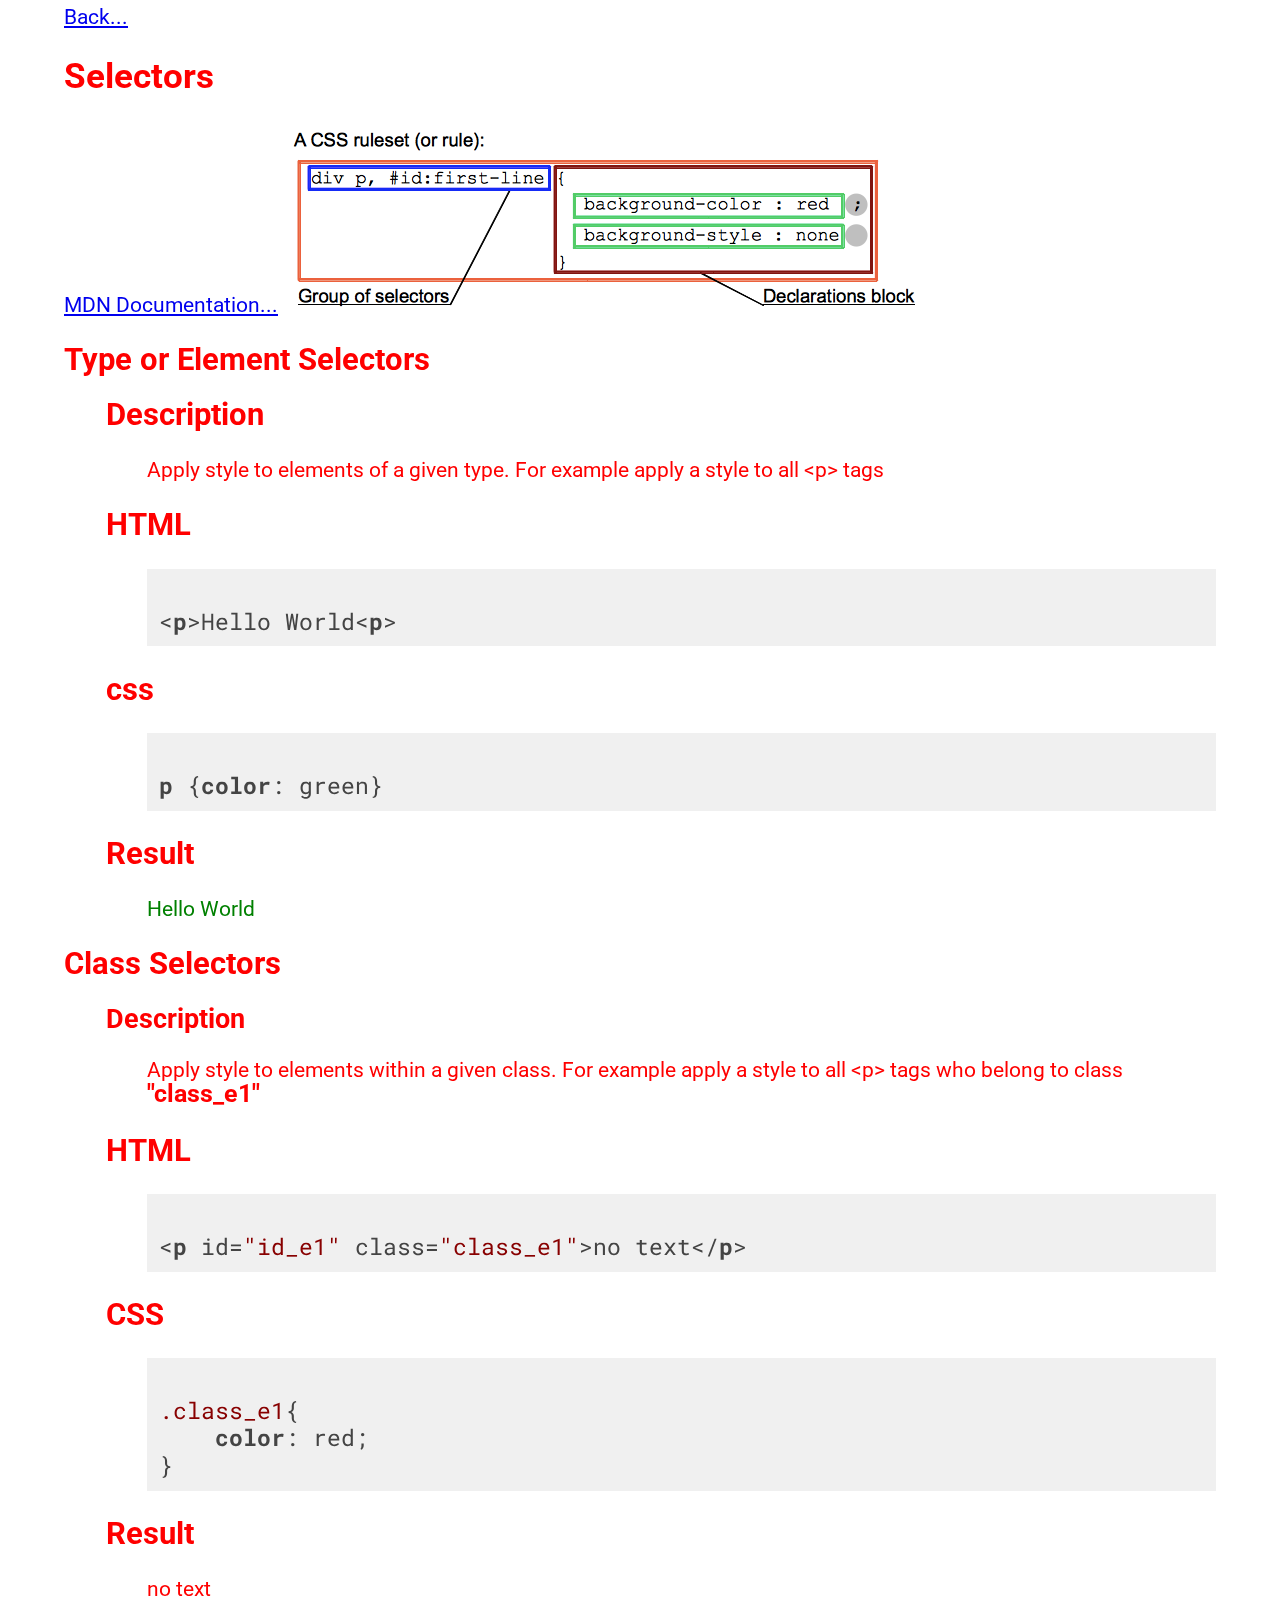
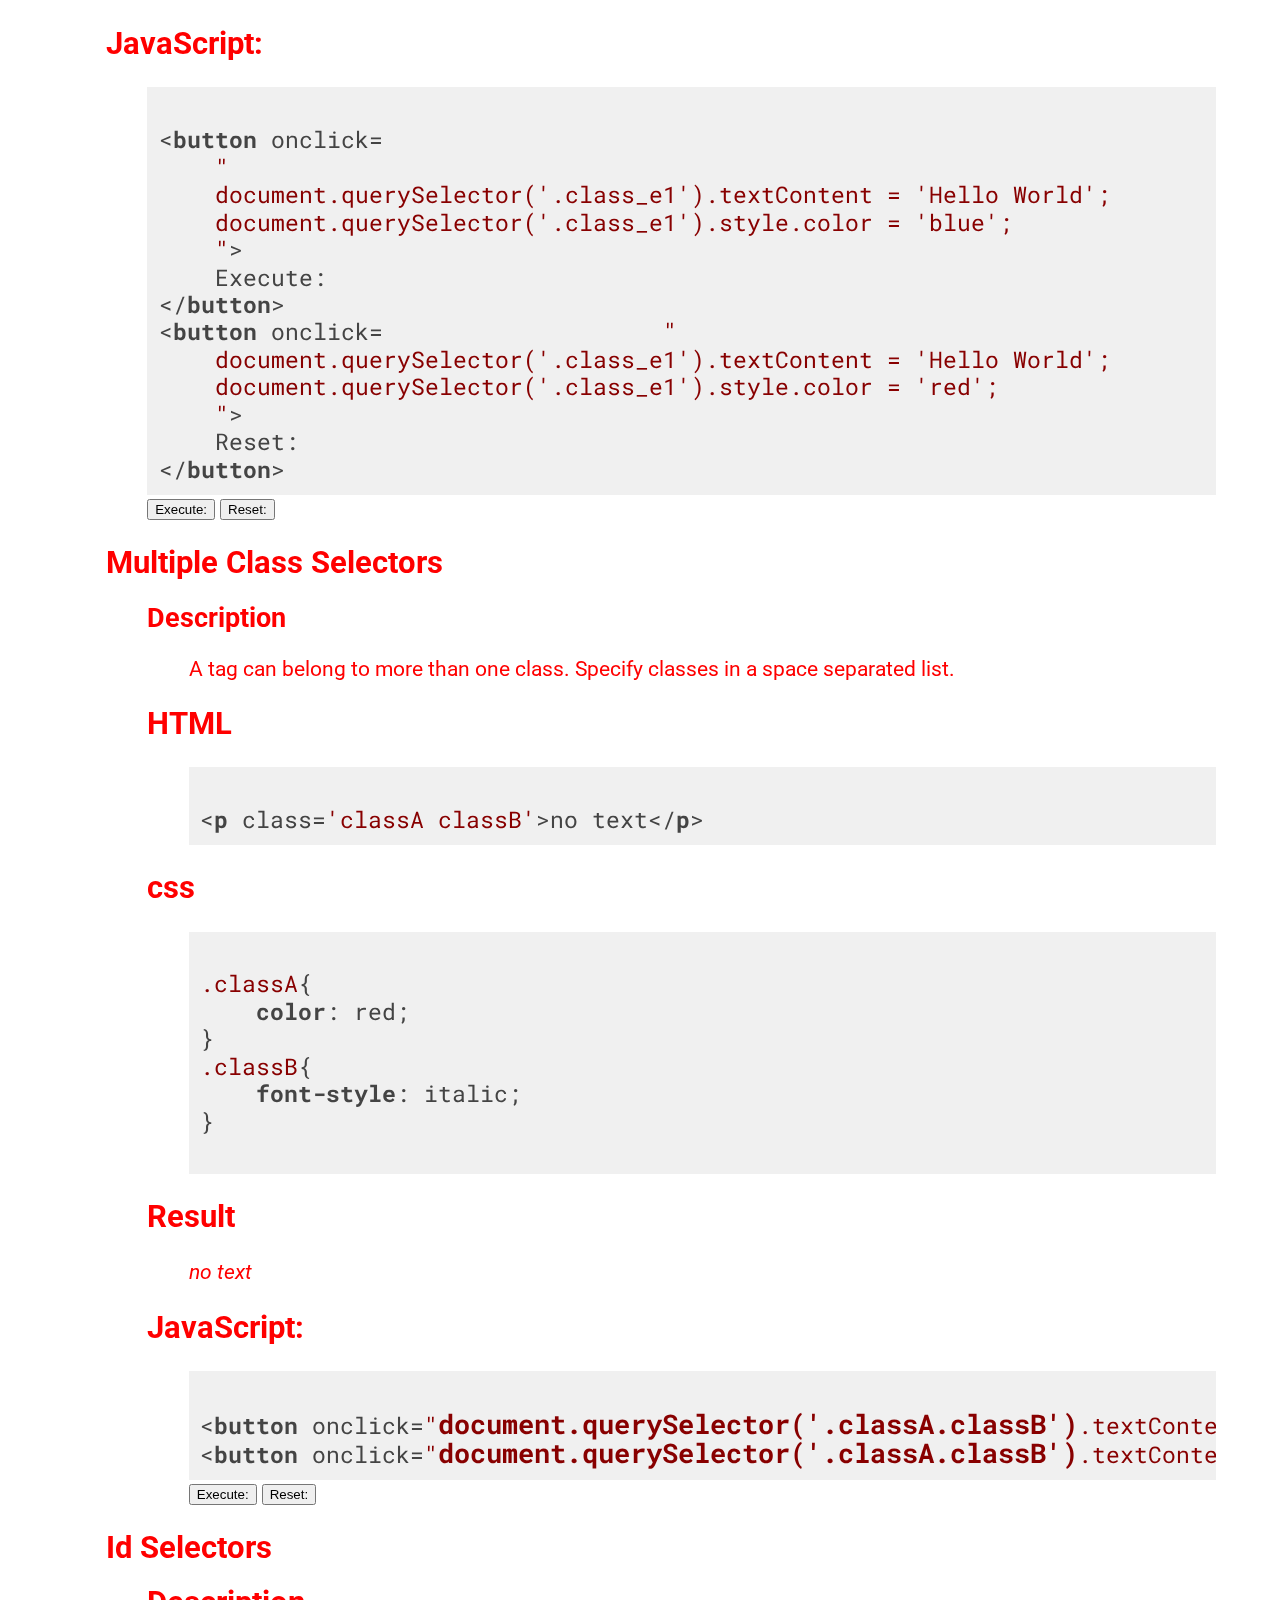
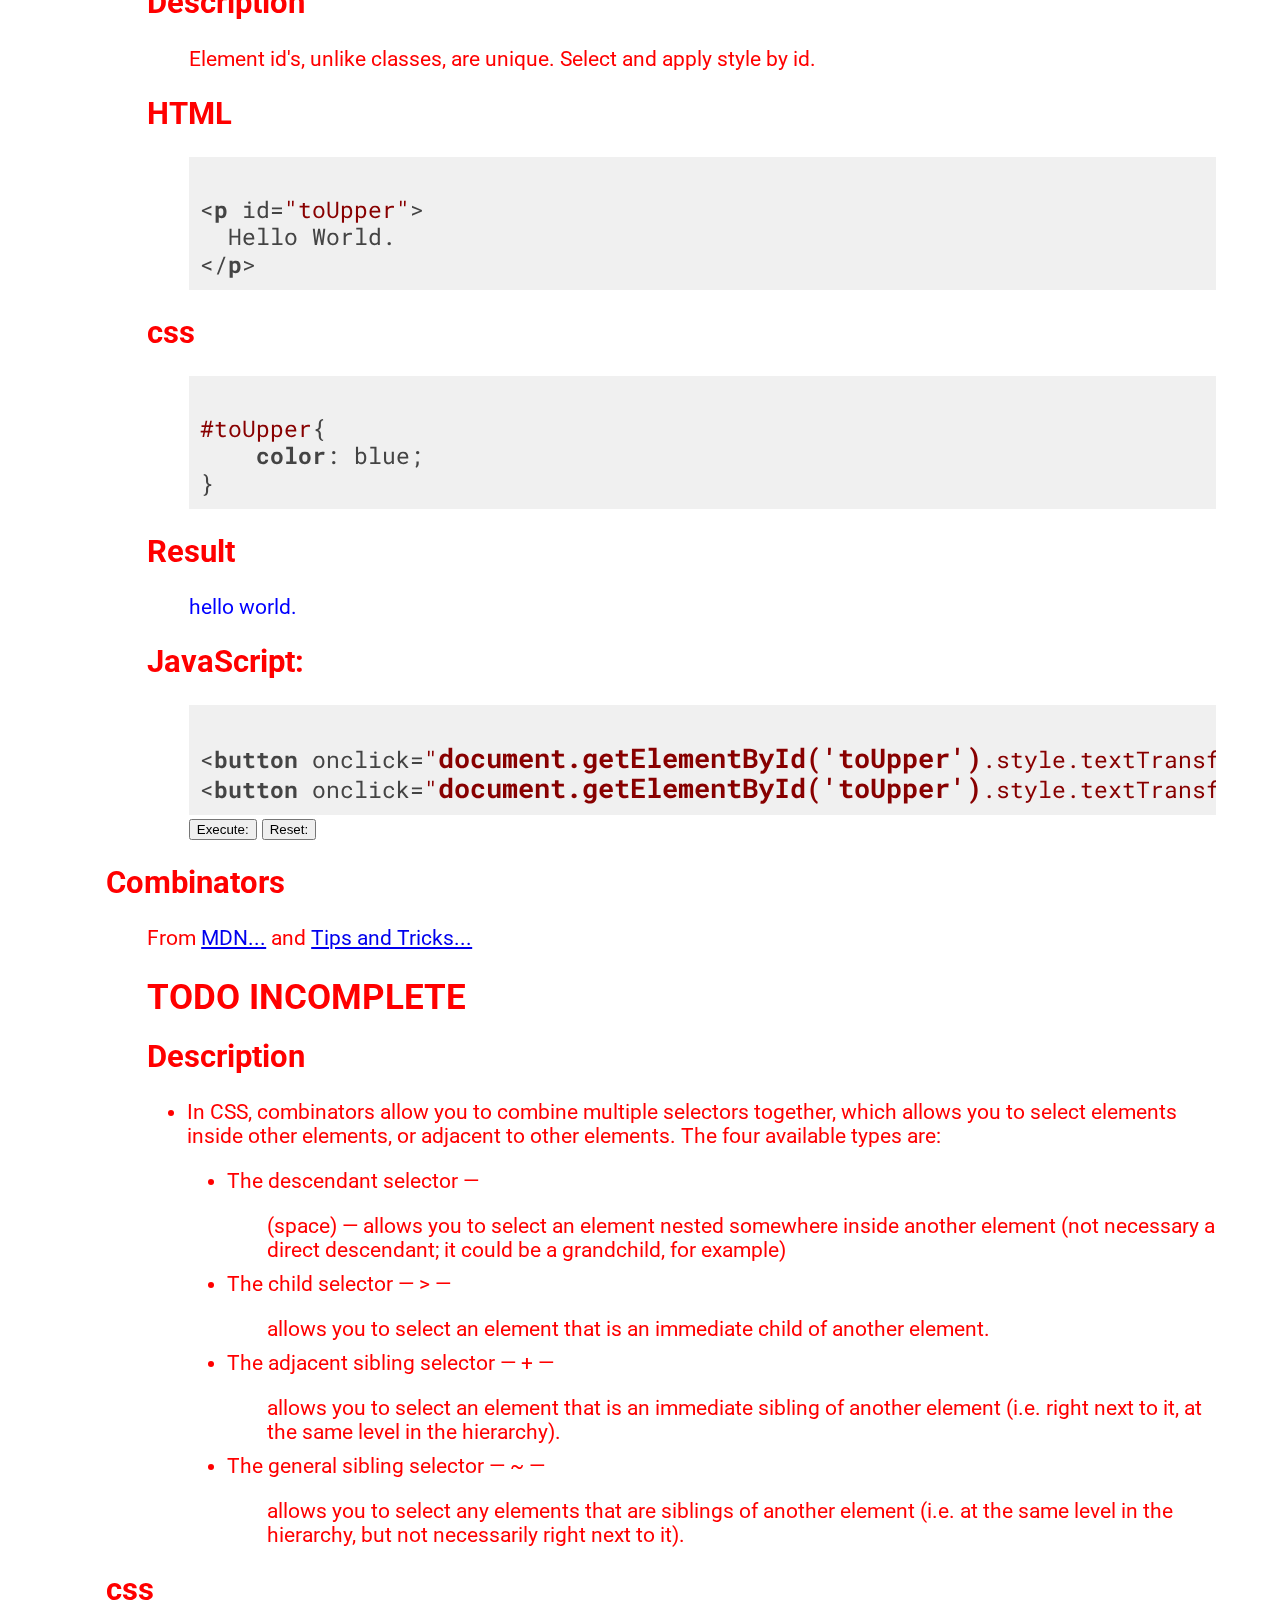
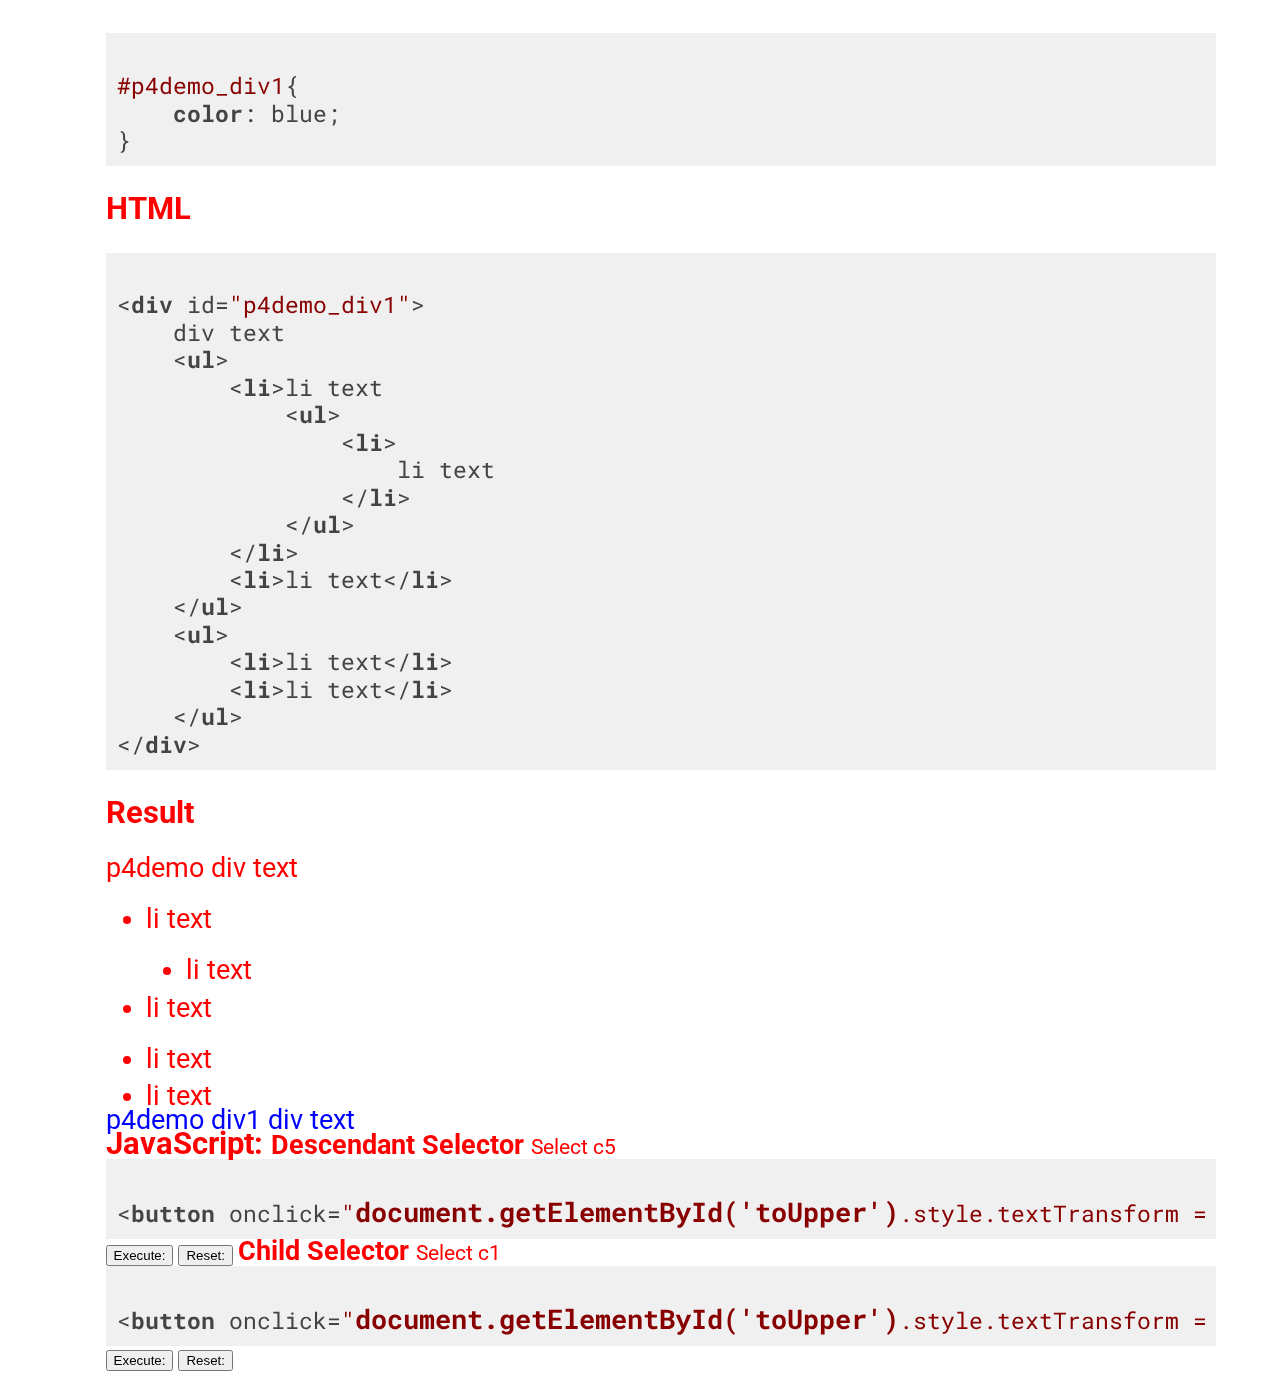
==== web/p04/demo.html @ 41cc759f "Merge origin/master" ====
<!DOCTYPE html>
<!--
To change this license header, choose License Headers in Project Properties.
To change this template file, choose Tools | Templates
and open the template in the editor.
-->
<html>
    <head>
        <title>p4 demo</title>
        <meta charset="UTF-8">
        <meta name="viewport" content="width=device-width, initial-scale=1.0">
        <link rel="stylesheet" type="text/css" href="../resources/css/myLayout.css">
        <!-- fonts see https://fonts.google.com/specimen/Roboto?selection.family=Roboto -->
        <link href="https://fonts.googleapis.com/css?family=Roboto|Roboto+Mono" rel="stylesheet">

        <link rel="stylesheet" href="../resources/libraries/highlight/styles/default.css">
        <script src="../resources/libraries/highlight/highlight.pack.js"></script>
        <script>hljs.initHighlightingOnLoad();</script>
        <style>
            p{ color: green;}
            .class_e1{color: red;}
            .p4demo{
                color:red;
            }
            .p4demo .div1{
                color: blue;
            }
        </style>
    </head>
    <body>
        <div id="container" class="grid-container outline p4demo">
            <a href="../p04.html">Back...</a>
            <h1>Selectors</h1>
            <a target="_blank" href='https://developer.mozilla.org/en-US/docs/Learn/CSS/Introduction_to_CSS/Selectors'>MDN Documentation...</a>
            <img src='../resources/images/css syntax - ruleset.png'/>
            <h2>Type or Element Selectors</h2>
            <div class="tab1">
                <h2>Description</h2>
                <div class="tab1">
                    Apply style to elements of a given type.  For example apply a style to all &lt;p&gt; tags
                </div>
            </div>

            <div class="tab1">
                <h2>HTML</h2>
                <div class="tab1">
                    <pre><code class="html">
&lt;p&gt;Hello World&lt;p&gt;
</code></pre>
                </div>
            </div>

            <div class="tab1">
                <h2>css</h2>
                <div class="tab1">
                    <pre><code class="css">
p {color: green}
</code></pre>
                </div>
            </div>
            <div class="tab1">
                <h2>Result</h2>
                <div class="tab1">
                    <p>Hello World</p>
                </div>
            </div>

            <div>
                <h2>Class Selectors</h2>
            </div>
            <div class="tab1">
                <h3>Description</h3>
                <div class="tab1">
                    Apply style to elements within a given class.  For example apply a style to all &lt;p&gt; tags
                    who belong to class <em>"class_e1"</em>
                </div>
            </div>

            <div class="tab1">
                <h2>HTML</h2>
                <div class="tab1">
                    <pre><code class="html">
&lt;p id="id_e1" class="class_e1"&gt;no text&lt;/p&gt;
</code></pre>
                </div>
            </div>
            <div class="tab1">
                <h2>CSS</h2>
                <div class="tab1">
                    <pre><code class="css">
.class_e1{
    color: red;
}
</code></pre>
                </div>
            </div>
            <div class="tab1">
                <h2>Result</h2>
                <div class="tab1">
                    <p id="id_e1" class="class_e1">no text</p>
                </div>
            </div>
            <div class="tab1">
                <h2>JavaScript: </h2>
                <div>
                    <div class="tab1">
                        <pre><code class="html">
&lt;button onclick=
    "
    document.querySelector('.class_e1').textContent = 'Hello World';
    document.querySelector('.class_e1').style.color = 'blue';
    "&gt;
    Execute:
&lt;/button&gt;
&lt;button onclick=                    "
    document.querySelector('.class_e1').textContent = 'Hello World';
    document.querySelector('.class_e1').style.color = 'red';
    "&gt;
    Reset:
&lt;/button&gt;
</code></pre>
                        <button onclick=
                                "
                                        document.querySelector('.class_e1').textContent = 'Hello World';
                                        document.querySelector('.class_e1').style.color = 'blue';
                                ">
                            Execute:
                        </button>
                        <button onclick=                    "
                                document.querySelector('.class_e1').textContent = 'Hello World';
                                document.querySelector('.class_e1').style.color = 'red';
                                ">
                            Reset:
                        </button>
                    </div>


                    <h2>Multiple Class Selectors</h2>
                    <div class="tab1">
                        <h3>Description</h3>
                        <div class="tab1">
                            A tag can belong to more than one class.  Specify classes in a space separated list.
                        </div>
                    </div>

                    <div class="tab1">
                        <h2>HTML</h2>
                        <div class="tab1">
                            <pre><code class="html">
&lt;p class='classA classB'&gt;no text&lt;/p&gt;
</code></pre>
                        </div>
                    </div>

                    <div class="tab1">
                        <h2>css</h2>
                        <div class="tab1">
                            <pre><code class="css">
.classA{
    color: red;
}
.classB{
    font-style: italic;
}

</code></pre>
                        </div>
                    </div>
                    <div class="tab1">
                        <h2>Result</h2>
                        <div class="tab1">
                            <p class='classA classB'>no text</p>
                        </div>
                    </div>
                    <div class="tab1">
                        <h2>JavaScript: </h2>
                        <div class="tab1">
                            <pre><code>
&lt;button onclick="<em>document.querySelector('.classA.classB')</em>.textContent = 'Hello World'"&gt;Execute:&lt;/button&gt;
&lt;button onclick="<em>document.querySelector('.classA.classB')</em>.textContent = 'no text'"&gt;Reset:&lt;/button&gt;
</code></pre>
                            <button onclick="document.querySelector('.classA.classB').textContent = 'Hello World'">Execute:</button>
                            <button onclick="document.querySelector('.classA.classB').textContent = 'no text'">Reset:</button>
                        </div>
                    </div>
                    <h2>Id Selectors</h2>
                    <div class="tab1">
                        <h2>Description</h2>
                        <div class="tab1">
                            Element id's, unlike classes, are unique.  Select and apply style by id.
                        </div>
                    </div>
                    <div class="tab1">
                        <h2>HTML</h2>
                        <div class="tab1">
                            <pre><code class="html">
&lt;p id="toUpper"&gt;
  Hello World.
&lt;/p&gt;
</code></pre>
                        </div>
                    </div>
                    <div class="tab1">
                        <h2>css</h2>
                        <div class="tab1">
                            <pre><code class="css">
#toUpper{
    color: blue;
}
</code></pre>
                        </div>
                    </div>
                    <div class="tab1">
                        <h2>Result</h2>
                        <div class="tab1">
                            <p id="toUpper">hello world.</p>
                        </div>
                    </div>
                    <div class="tab1">
                        <h2>JavaScript: </h2>
                        <div class="tab1">
                            <pre><code>
&lt;button onclick="<em>document.getElementById('toUpper')</em>.style.textTransform = 'uppercase'"&gt;Execute:&lt;/button&gt;
&lt;button onclick="<em>document.getElementById('toUpper')</em>.style.textTransform = 'lowercase'"&gt;Reset:&lt;/button&gt;
</code></pre>
                            <button onclick="document.getElementById('toUpper').style.textTransform = 'uppercase'">Execute:</button>
                            <button onclick="document.getElementById('toUpper').style.textTransform = 'lowercase'">Reset:</button>
                        </div>
                    </div>
                    
                        <h2>Combinators</h2>
                        <div class="tab1">
                            From <a href='https://developer.mozilla.org/en-US/docs/Learn/CSS/Introduction_to_CSS/Simple_selectors'>MDN...</a>
                             and <a href='https://css-tricks.com/child-and-sibling-selectors/'>Tips and Tricks...</a>
                    </div>
                    <div class="tab1">
                        <h1>TODO INCOMPLETE</h1>
                        <h2>Description</h2>
                                <ul>
                                    <li>  
                                        In CSS, combinators allow you to combine multiple selectors together, which allows you to select elements inside other elements, or adjacent to other elements. The four available types are:
                                        <ul>
                                            <li>
                                                The descendant selector —  
                                                <ul>
                                                    <li style='display: block'>
                                                        (space) — allows you to select an element nested somewhere inside another element (not necessary a direct descendant; it could be a grandchild, for example)
                                                    </li>
                                                </ul>
                                            </li>
                                            <li>  
                                                The child selector — > — 
                                                <ul>
                                                    <li style='display: block'>
                                                        allows you to select an element that is an immediate child of another element.
                                                    </li>
                                                </ul>
                                            </li>
                                            <li>  
                                                The adjacent sibling selector — + — 
                                                <ul>
                                                    <li style='display: block'>
                                                        allows you to select an element that is an immediate sibling of another element (i.e. right next to it, at the same level in the hierarchy).
                                                    </li>
                                                </ul>
                                            </li>
                                            <li>  
                                                The general sibling selector — ~ — 
                                                <ul>
                                                    <li style='display: block'>
                                                        allows you to select any elements that are siblings of another element (i.e. at the same level in the hierarchy, but not necessarily right next to it).
                                                    </li>
                                                </ul>
                                            </li>
                                        </ul>
                                    </li>
                                </ul>
                            </div>
                        </div>
<h2>css</h2>
<pre><code class="css">
#p4demo_div1{
    color: blue;
}
</code></pre>
<h2>HTML</h2>
<pre><code class="html">
&lt;div id="p4demo_div1"&gt;
    div text
    &lt;ul&gt;
        &lt;li&gt;li text
            &lt;ul&gt;
                &lt;li&gt;
                    li text
                &lt;/li&gt;
            &lt;/ul&gt;
        &lt;/li&gt;
        &lt;li&gt;li text&lt;/li&gt;
    &lt;/ul&gt;
    &lt;ul&gt;
        &lt;li&gt;li text&lt;/li&gt;
        &lt;li&gt;li text&lt;/li&gt;
    &lt;/ul&gt;
&lt;/div&gt;
</code></pre>
<h2>Result</h2>
<div class="p4demo">
    p4demo div text
    <ul>
        <li>li text
            <ul>
                <li>
                    li text
                </li>
            </ul>
        </li>
        <li>li text</li>
    </ul>
    <ul>
        <li>li text</li>
        <li>li text</li>
    </ul>
    
    <div class="div1">
        p4demo div1 div text
    </div>
</div>

<h2 style="display: inline;">JavaScript: </h2>
<h3 style="display: inline;">Descendant Selector </h3>
Select c5
<pre><code>
&lt;button onclick="<em>document.getElementById('toUpper')</em>.style.textTransform = 'uppercase'"&gt;Execute:&lt;/button&gt;
</code></pre>
                                        <script>
                                            function p4demof1() {
                                                var el = document.getElementById('p4demo_div1');
                                                li = el.querySelector('ul li');
                                                li2 = li.querySelectorAll('li div');
                                                li.style.color = 'blue';
                                                //                                        alert(li2[1].textContent);
                                                li2[0].style.color = 'red';
                                                alert(li.textContent);
                                                li.textContent = 'xxx';
                                                alert(li.textContent);
                                            }
                                        </script>
                                        <button onclick="p4demof1()">Execute:</button>
                                        <button onclick="document.querySelector('.p4demo .c5').style.textTransform = 'lowercase'">Reset:</button>
<h3 style="display: inline;">Child Selector </h3>
Select c1
<pre><code>
&lt;button onclick="<em>document.getElementById('toUpper')</em>.style.textTransform = 'uppercase'"&gt;Execute:&lt;/button&gt;
</code></pre>
<button onclick="document.querySelector('.p4demo > .c1').style.textTransform = 'uppercase'">Execute:</button>
<button onclick="document.querySelector('.p4demo>.c1').style.textTransform = 'lowercase'">Reset:</button>

                </div>

                </body>
                </html>
---- web/resources/css/myLayout.css ----
@import url("reset.css");

body {
    font-family: Verdana, Arial, Helvetica, sans-serif;
    /*https://fonts.google.com/specimen/Roboto?selection.family=Roboto*/
    font-family: 'Roboto', sans-serif;
    font-size: 16px;
    color:#333;
    line-height: 1.5em;
}

/*****************http://j4n.co/blog/Creating-your-own-css-grid-system***********************************/
/*apply border box sizing to all elements*/
* {box-sizing: border-box;}

.grid-container{
    /* width: 100%; */
    /* max-width: 1200px;*/

    /* custom to center horizontally*/
    width: 90%;

    margin-top: 5px;
    margin-bottom: 5px;

    margin-left: auto;
    margin-right: auto;
}

/*-- our cleafix hack -- */ 
.row:before, 
.row:after {
    content:"";
    display: table ;
    clear:both;
}
/*
To find the width of one column, all we have to do is divide the total number of columns 
by the width of the container. In our case, the width of the container is 100%, and we want 
6 columns, so 100/6 = 16.66, so our base column width is 16.66%.
*/
/*
Before the 'border-box' box-sizing model, giving percentage-width elements a static padding 
was a real pain. Luckily, using the 'border-box' model, we can create gutters with ease.
*/

[class*='col-'] {
    float: left; 
    min-height: 1px; 
    width: 16.66%; 
    /*-- our gutter -- */
    padding: 12px; 
    background-color: #FFFFFF;
}
/*
This of course, is just the beginning. If we want a section that's 2 columns wide, we have 
to create an 2-column-wide column. The calculations are pretty simple.
*/

.col-1{ width: 16.66%; }
.col-2{ width: 33.33%; }
.col-3{ width: 50%;    }
.col-4{ width: 66.66%; }
.col-5{ width: 83.33%; }
.col-6{ width: 100%;   }

/*.outline, .outline *{
    outline: 1px solid #FFFFFF; 
}/*


/*-- some extra column content styling --*/
[class*='col-'] > p {
    background-color: #FFFFFF; 
    padding: 0;
    margin: 0;
    text-align: left; 
    color: black; 
}

h1{
    font-size: 1.7em;
    font-weight: bold;
    margin-bottom: 1em;
    margin-top: 1em;
}
h2{
    font-size: 1.5em;
    font-weight: bold;
    margin-bottom: 1em;
    margin-top: 1em;
}
h3{
    font-size: 1.3em;
    font-weight: bold;
    margin-bottom: 1em;
    margin-top: 1em;
}
pre {
    font-family: 'Roboto Mono', monospace;
    background-color: white;
    padding: 0em;
    overflow: auto;
}
.p4demo pre {
    font-family: 'Roboto Mono', monospace;
    background-color: white;
    padding: 0em;
    /*    margin: 1em;
        margin-left: 2em;
    */
    overflow: auto;
}
pre code{
    line-height: 1.2em;
    font-size: 1.1em;
}
.spacer{
    height: 1em;
    width: 100%;
    background-color: white;
    margin-top: 20px;
    margin-bottom: 20px;
    padding:0px;
}
/* default styles https://www.w3schools.com/tags/tag_ul.asp */
ul { 
    display: block;
    list-style-type: disc;
    margin-top: 1em;
    margin-bottom: 1 em;
    margin-left: 0;
    margin-right: 0;
    padding-left: 40px;
}
/* https://www.w3schools.com/tags/tag_li.asp */
li {
    display: list-item;
}
li {
    margin-top: .5em;
    margin-bottom: .5 em;

}
/* https://www.w3schools.com/tags/tag_em.asp  */
em { 
    font-style: italic;
}
em { 
    font-weight: bold;
    font-size: larger;
}

/**/
fieldset { 
    display: block;
    margin-left: 2px;
    margin-right: 2px;
    padding-top: 0.35em;
    padding-bottom: 0.625em;
    padding-left: 0.75em;
    padding-right: 0.75em;
    border: 2px groove threedface;
}
legend {
    display: block;
    padding-left: 2px;
    padding-right: 2px;
    border: none;
}
.p4demo legend {
    display: block;
    padding-left: 2px;
    padding-right: 2px;
    border: 1px solid threedface;
}

div{
    overflow-wrap: break-word;
}

.p4demo em{
    color:red;
    font-style: normal;
}
.p4demo{
    font-size: 1.3em;
}
.p4div{
    color:blue;
    text-align: left;
}
.p4demo .classA{
    color: red;
}
.p4demo .classB{
    font-style: italic;
}
.p4demo #toUpper{
    color: blue;
}

.tab1{
    margin-left: 2em;
}
.tab2{
    margin-left: 10em;
}
---- web/resources/libraries/highlight/styles/default.css ----
/*

Original highlight.js style (c) Ivan Sagalaev <maniac@softwaremaniacs.org>

*/

.hljs {
  display: block;
  overflow-x: auto;
  padding: 0.5em;
  background: #F0F0F0;
}


/* Base color: saturation 0; */

.hljs,
.hljs-subst {
  color: #444;
}

.hljs-comment {
  color: #888888;
}

.hljs-keyword,
.hljs-attribute,
.hljs-selector-tag,
.hljs-meta-keyword,
.hljs-doctag,
.hljs-name {
  font-weight: bold;
}


/* User color: hue: 0 */

.hljs-type,
.hljs-string,
.hljs-number,
.hljs-selector-id,
.hljs-selector-class,
.hljs-quote,
.hljs-template-tag,
.hljs-deletion {
  color: #880000;
}

.hljs-title,
.hljs-section {
  color: #880000;
  font-weight: bold;
}

.hljs-regexp,
.hljs-symbol,
.hljs-variable,
.hljs-template-variable,
.hljs-link,
.hljs-selector-attr,
.hljs-selector-pseudo {
  color: #BC6060;
}


/* Language color: hue: 90; */

.hljs-literal {
  color: #78A960;
}

.hljs-built_in,
.hljs-bullet,
.hljs-code,
.hljs-addition {
  color: #397300;
}


/* Meta color: hue: 200 */

.hljs-meta {
  color: #1f7199;
}

.hljs-meta-string {
  color: #4d99bf;
}


/* Misc effects */

.hljs-emphasis {
  font-style: italic;
}

.hljs-strong {
  font-weight: bold;
}
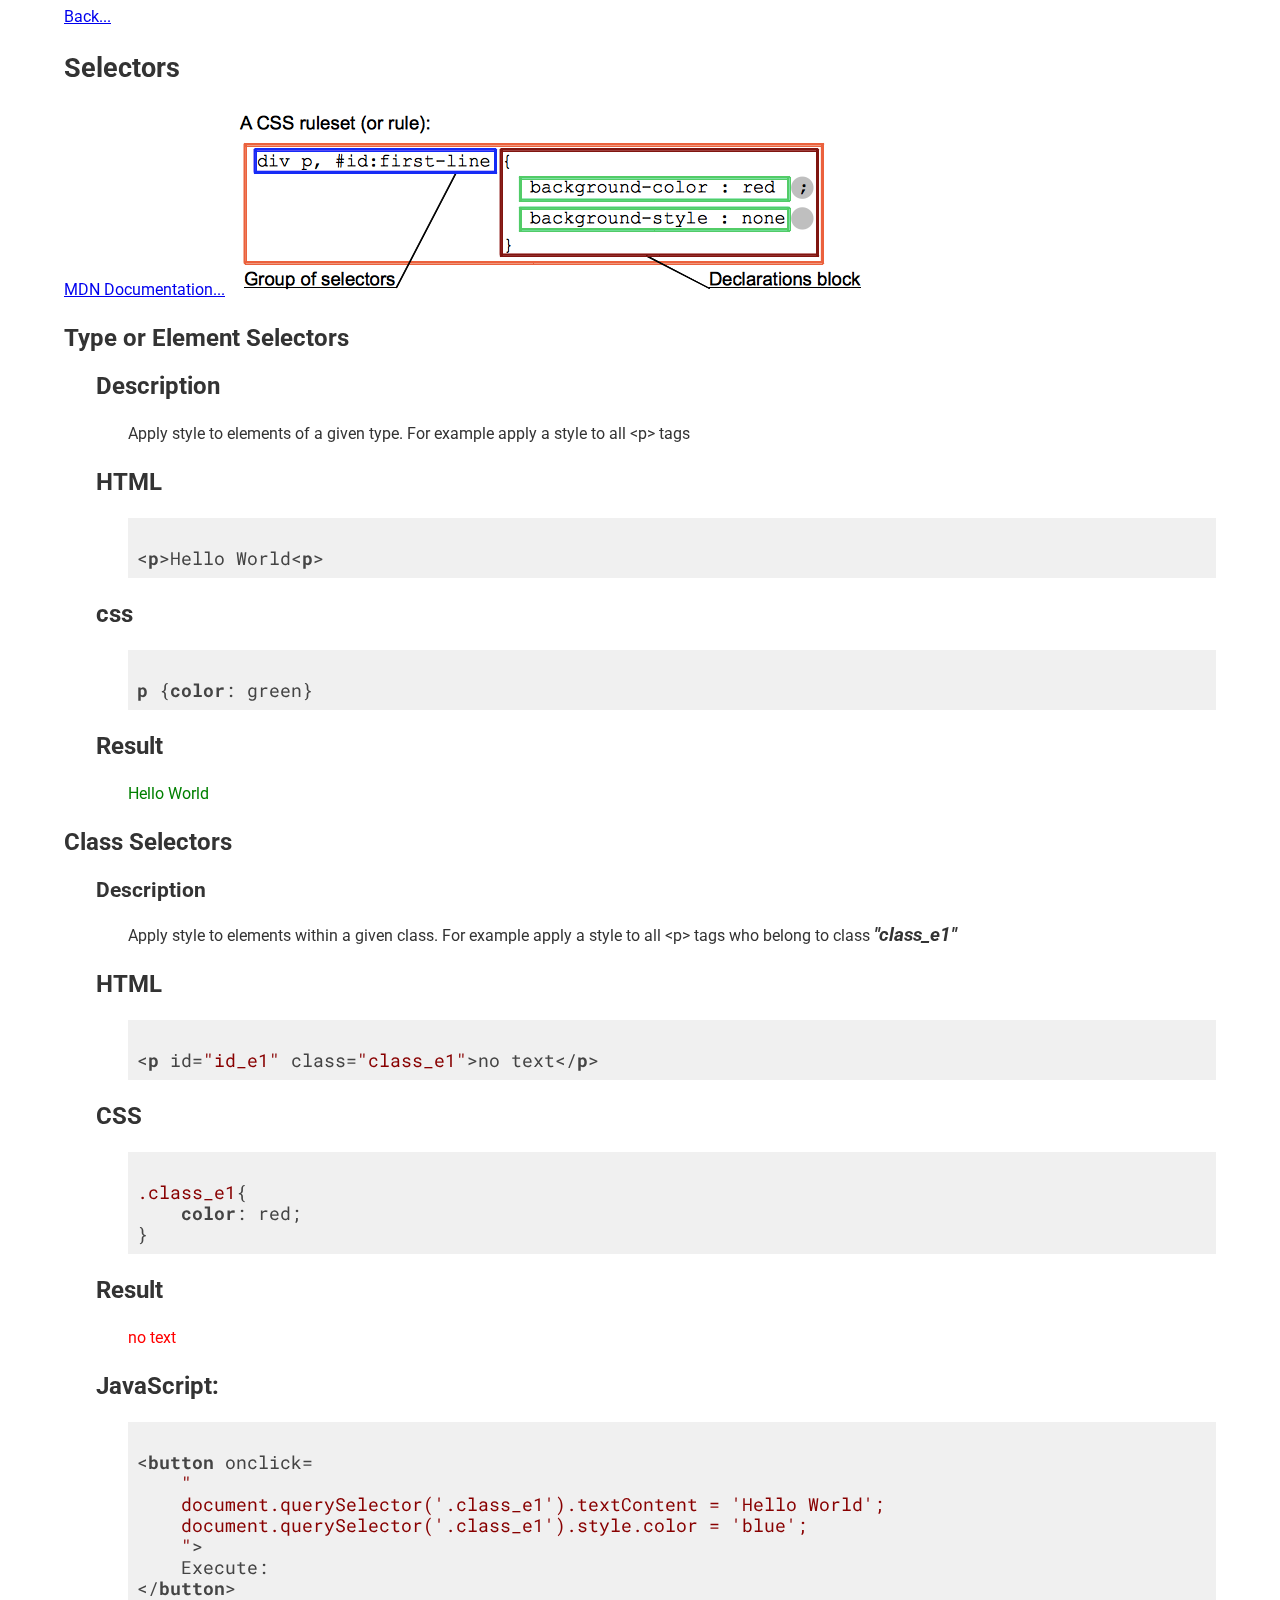
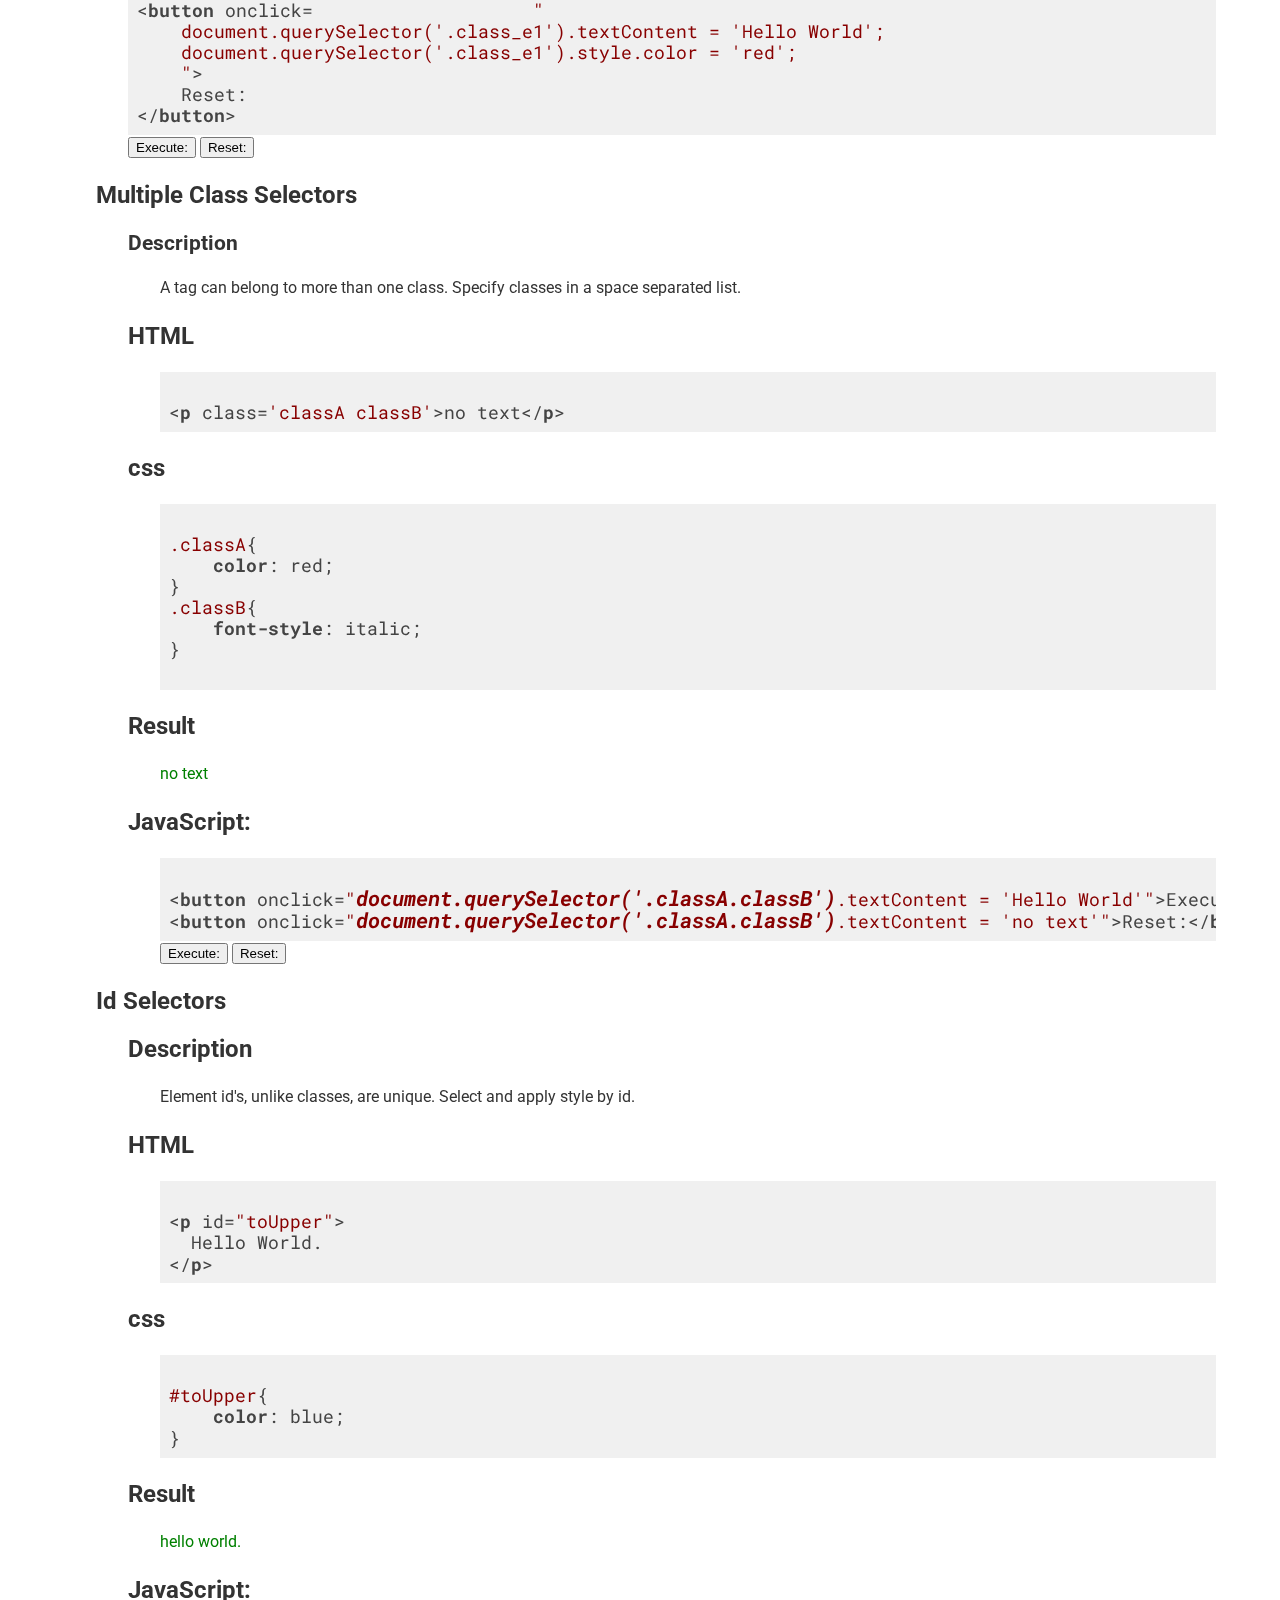
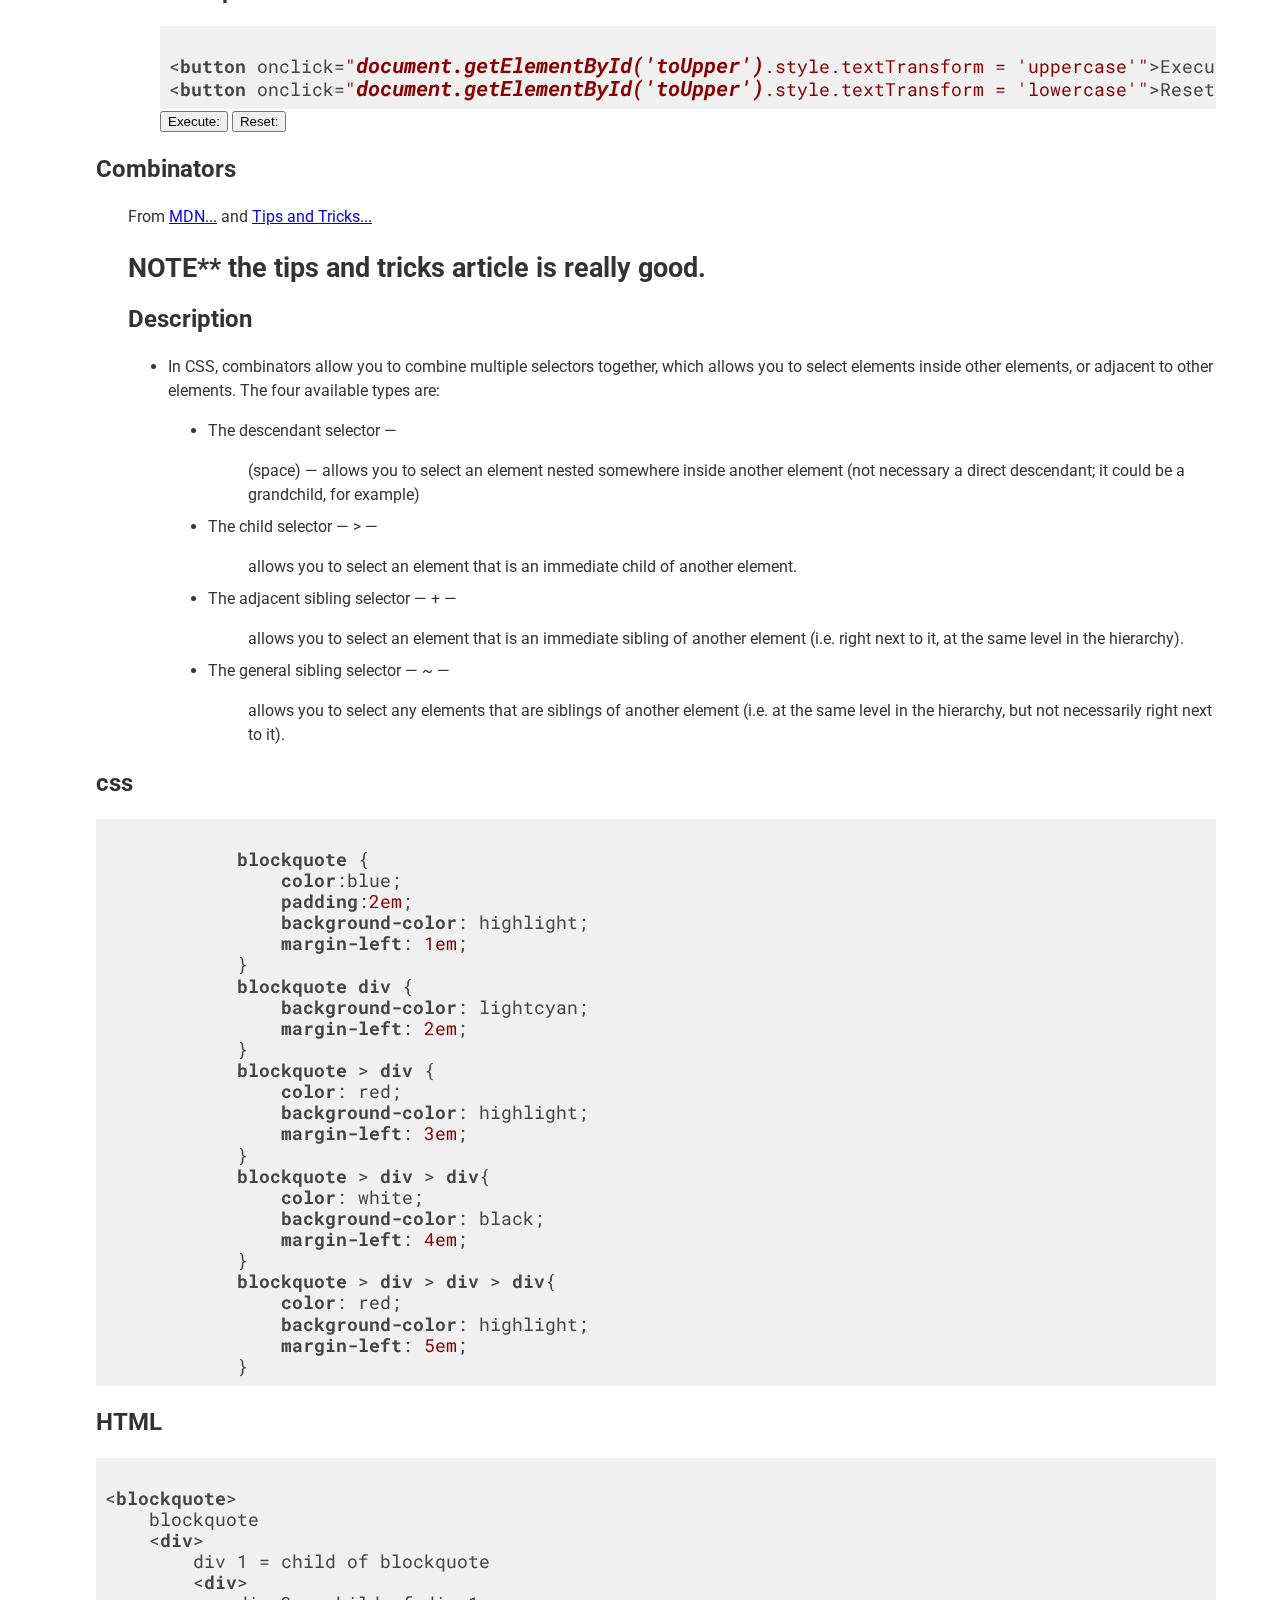
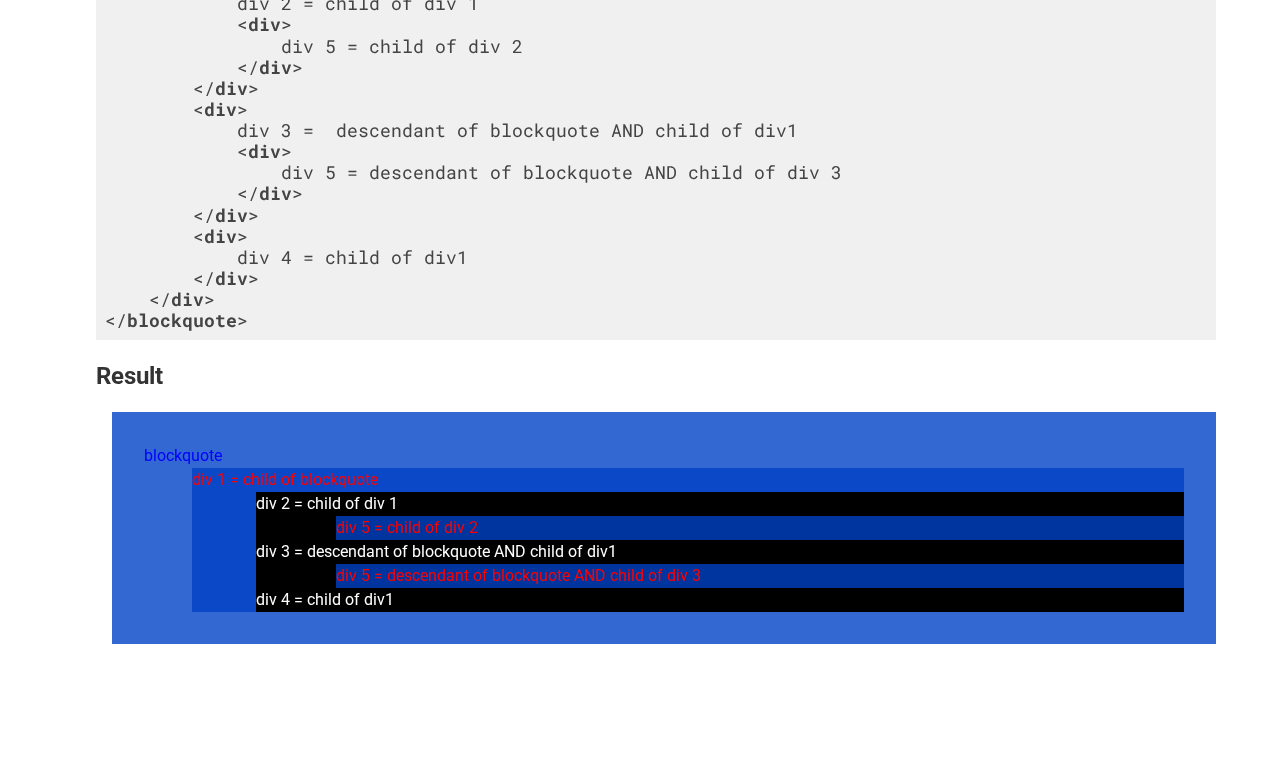
==== commit 6fbff597: "" ====
--- a/web/p04/demo.html
+++ b/web/p04/demo.html
@@ -19,16 +19,36 @@
         <style>
             p{ color: green;}
             .class_e1{color: red;}
-            .p4demo{
-                color:red;
-            }
-            .p4demo .div1{
-                color: blue;
-            }
+            blockquote {
+                color:blue;
+                padding:2em;
+                background-color: highlight;
+                margin-left: 1em;
+            }
+            blockquote div {
+                background-color: lightcyan;
+                margin-left: 2em;
+            }
+            blockquote > div {
+                color: red;
+                background-color: highlight;
+                margin-left: 3em;
+            }
+            blockquote > div > div{
+                color: white;
+                background-color: black;
+                margin-left: 4em;
+            }
+            blockquote > div > div > div{
+                color: red;
+                background-color: highlight;
+                margin-left: 5em;
+            }
+
         </style>
     </head>
     <body>
-        <div id="container" class="grid-container outline p4demo">
+        <div id="container" class="grid-container outline">
             <a href="../p04.html">Back...</a>
             <h1>Selectors</h1>
             <a target="_blank" href='https://developer.mozilla.org/en-US/docs/Learn/CSS/Introduction_to_CSS/Selectors'>MDN Documentation...</a>
@@ -227,135 +247,137 @@
                             <button onclick="document.getElementById('toUpper').style.textTransform = 'lowercase'">Reset:</button>
                         </div>
                     </div>
-                    
-                        <h2>Combinators</h2>
-                        <div class="tab1">
-                            From <a href='https://developer.mozilla.org/en-US/docs/Learn/CSS/Introduction_to_CSS/Simple_selectors'>MDN...</a>
-                             and <a href='https://css-tricks.com/child-and-sibling-selectors/'>Tips and Tricks...</a>
-                    </div>
-                    <div class="tab1">
-                        <h1>TODO INCOMPLETE</h1>
+
+                    <h2>Combinators</h2>
+                    <div class="tab1">
+                        From <a href='https://developer.mozilla.org/en-US/docs/Learn/CSS/Introduction_to_CSS/Simple_selectors'>MDN...</a>
+                        and <a href='https://css-tricks.com/child-and-sibling-selectors/'>Tips and Tricks...</a>
+                    </div>
+                    <div class="tab1">
+                        <h1>NOTE** the tips and tricks article is really good.</h1>
                         <h2>Description</h2>
+                        <ul>
+                            <li>  
+                                In CSS, combinators allow you to combine multiple selectors together, which allows you to select elements inside other elements, or adjacent to other elements. The four available types are:
                                 <ul>
+                                    <li>
+                                        The descendant selector —  
+                                        <ul>
+                                            <li style='display: block'>
+                                                (space) — allows you to select an element nested somewhere inside another element (not necessary a direct descendant; it could be a grandchild, for example)
+                                            </li>
+                                        </ul>
+                                    </li>
                                     <li>  
-                                        In CSS, combinators allow you to combine multiple selectors together, which allows you to select elements inside other elements, or adjacent to other elements. The four available types are:
+                                        The child selector — > — 
                                         <ul>
-                                            <li>
-                                                The descendant selector —  
-                                                <ul>
-                                                    <li style='display: block'>
-                                                        (space) — allows you to select an element nested somewhere inside another element (not necessary a direct descendant; it could be a grandchild, for example)
-                                                    </li>
-                                                </ul>
+                                            <li style='display: block'>
+                                                allows you to select an element that is an immediate child of another element.
                                             </li>
-                                            <li>  
-                                                The child selector — > — 
-                                                <ul>
-                                                    <li style='display: block'>
-                                                        allows you to select an element that is an immediate child of another element.
-                                                    </li>
-                                                </ul>
+                                        </ul>
+                                    </li>
+                                    <li>  
+                                        The adjacent sibling selector — + — 
+                                        <ul>
+                                            <li style='display: block'>
+                                                allows you to select an element that is an immediate sibling of another element (i.e. right next to it, at the same level in the hierarchy).
                                             </li>
-                                            <li>  
-                                                The adjacent sibling selector — + — 
-                                                <ul>
-                                                    <li style='display: block'>
-                                                        allows you to select an element that is an immediate sibling of another element (i.e. right next to it, at the same level in the hierarchy).
-                                                    </li>
-                                                </ul>
-                                            </li>
-                                            <li>  
-                                                The general sibling selector — ~ — 
-                                                <ul>
-                                                    <li style='display: block'>
-                                                        allows you to select any elements that are siblings of another element (i.e. at the same level in the hierarchy, but not necessarily right next to it).
-                                                    </li>
-                                                </ul>
+                                        </ul>
+                                    </li>
+                                    <li>  
+                                        The general sibling selector — ~ — 
+                                        <ul>
+                                            <li style='display: block'>
+                                                allows you to select any elements that are siblings of another element (i.e. at the same level in the hierarchy, but not necessarily right next to it).
                                             </li>
                                         </ul>
                                     </li>
                                 </ul>
+                            </li>
+                        </ul>
+                    </div>
+                </div>
+                <h2>css</h2>
+                <pre><code class="css">
+            blockquote {
+                color:blue;
+                padding:2em;
+                background-color: highlight;
+                margin-left: 1em;
+            }
+            blockquote div {
+                background-color: lightcyan;
+                margin-left: 2em;
+            }
+            blockquote > div {
+                color: red;
+                background-color: highlight;
+                margin-left: 3em;
+            }
+            blockquote > div > div{
+                color: white;
+                background-color: black;
+                margin-left: 4em;
+            }
+            blockquote > div > div > div{
+                color: red;
+                background-color: highlight;
+                margin-left: 5em;
+            }
+</code></pre>
+                <h2>HTML</h2>
+                <pre><code class="html">
+&lt;blockquote&gt;
+    blockquote
+    &lt;div&gt;
+        div 1 = child of blockquote
+        &lt;div&gt;
+            div 2 = child of div 1
+            &lt;div&gt;
+                div 5 = child of div 2
+            &lt;/div&gt;
+        &lt;/div&gt;
+        &lt;div&gt;
+            div 3 =  descendant of blockquote AND child of div1
+            &lt;div&gt;
+                div 5 = descendant of blockquote AND child of div 3
+            &lt;/div&gt;
+        &lt;/div&gt;
+        &lt;div&gt;
+            div 4 = child of div1
+        &lt;/div&gt;
+    &lt;/div&gt;
+&lt;/blockquote>
+</code></pre>
+                <h2>Result</h2>
+
+                <blockquote>
+                    blockquote
+                    <div>
+                        div 1 = child of blockquote
+                        <div>
+                            div 2 = child of div 1
+                            <div>
+                                div 5 = child of div 2
                             </div>
                         </div>
-<h2>css</h2>
-<pre><code class="css">
-#p4demo_div1{
-    color: blue;
-}
-</code></pre>
-<h2>HTML</h2>
-<pre><code class="html">
-&lt;div id="p4demo_div1"&gt;
-    div text
-    &lt;ul&gt;
-        &lt;li&gt;li text
-            &lt;ul&gt;
-                &lt;li&gt;
-                    li text
-                &lt;/li&gt;
-            &lt;/ul&gt;
-        &lt;/li&gt;
-        &lt;li&gt;li text&lt;/li&gt;
-    &lt;/ul&gt;
-    &lt;ul&gt;
-        &lt;li&gt;li text&lt;/li&gt;
-        &lt;li&gt;li text&lt;/li&gt;
-    &lt;/ul&gt;
-&lt;/div&gt;
-</code></pre>
-<h2>Result</h2>
-<div class="p4demo">
-    p4demo div text
-    <ul>
-        <li>li text
-            <ul>
-                <li>
-                    li text
-                </li>
-            </ul>
-        </li>
-        <li>li text</li>
-    </ul>
-    <ul>
-        <li>li text</li>
-        <li>li text</li>
-    </ul>
-    
-    <div class="div1">
-        p4demo div1 div text
-    </div>
-</div>
-
-<h2 style="display: inline;">JavaScript: </h2>
-<h3 style="display: inline;">Descendant Selector </h3>
-Select c5
-<pre><code>
-&lt;button onclick="<em>document.getElementById('toUpper')</em>.style.textTransform = 'uppercase'"&gt;Execute:&lt;/button&gt;
-</code></pre>
-                                        <script>
-                                            function p4demof1() {
-                                                var el = document.getElementById('p4demo_div1');
-                                                li = el.querySelector('ul li');
-                                                li2 = li.querySelectorAll('li div');
-                                                li.style.color = 'blue';
-                                                //                                        alert(li2[1].textContent);
-                                                li2[0].style.color = 'red';
-                                                alert(li.textContent);
-                                                li.textContent = 'xxx';
-                                                alert(li.textContent);
-                                            }
-                                        </script>
-                                        <button onclick="p4demof1()">Execute:</button>
-                                        <button onclick="document.querySelector('.p4demo .c5').style.textTransform = 'lowercase'">Reset:</button>
-<h3 style="display: inline;">Child Selector </h3>
-Select c1
-<pre><code>
-&lt;button onclick="<em>document.getElementById('toUpper')</em>.style.textTransform = 'uppercase'"&gt;Execute:&lt;/button&gt;
-</code></pre>
-<button onclick="document.querySelector('.p4demo > .c1').style.textTransform = 'uppercase'">Execute:</button>
-<button onclick="document.querySelector('.p4demo>.c1').style.textTransform = 'lowercase'">Reset:</button>
-
-                </div>
-
-                </body>
-                </html>
+                        <div>
+                            div 3 =  descendant of blockquote AND child of div1
+                            <div>
+                                div 5 = descendant of blockquote AND child of div 3
+                            </div>
+                        </div>
+                        <div>
+                            div 4 = child of div1
+                        </div>
+                    </div>
+                </blockquote>
+                <br/>
+                <br/>
+                <br/>
+                <br/>
+                <br/>
+            </div>
+        </div>
+    </body>
+</html>
